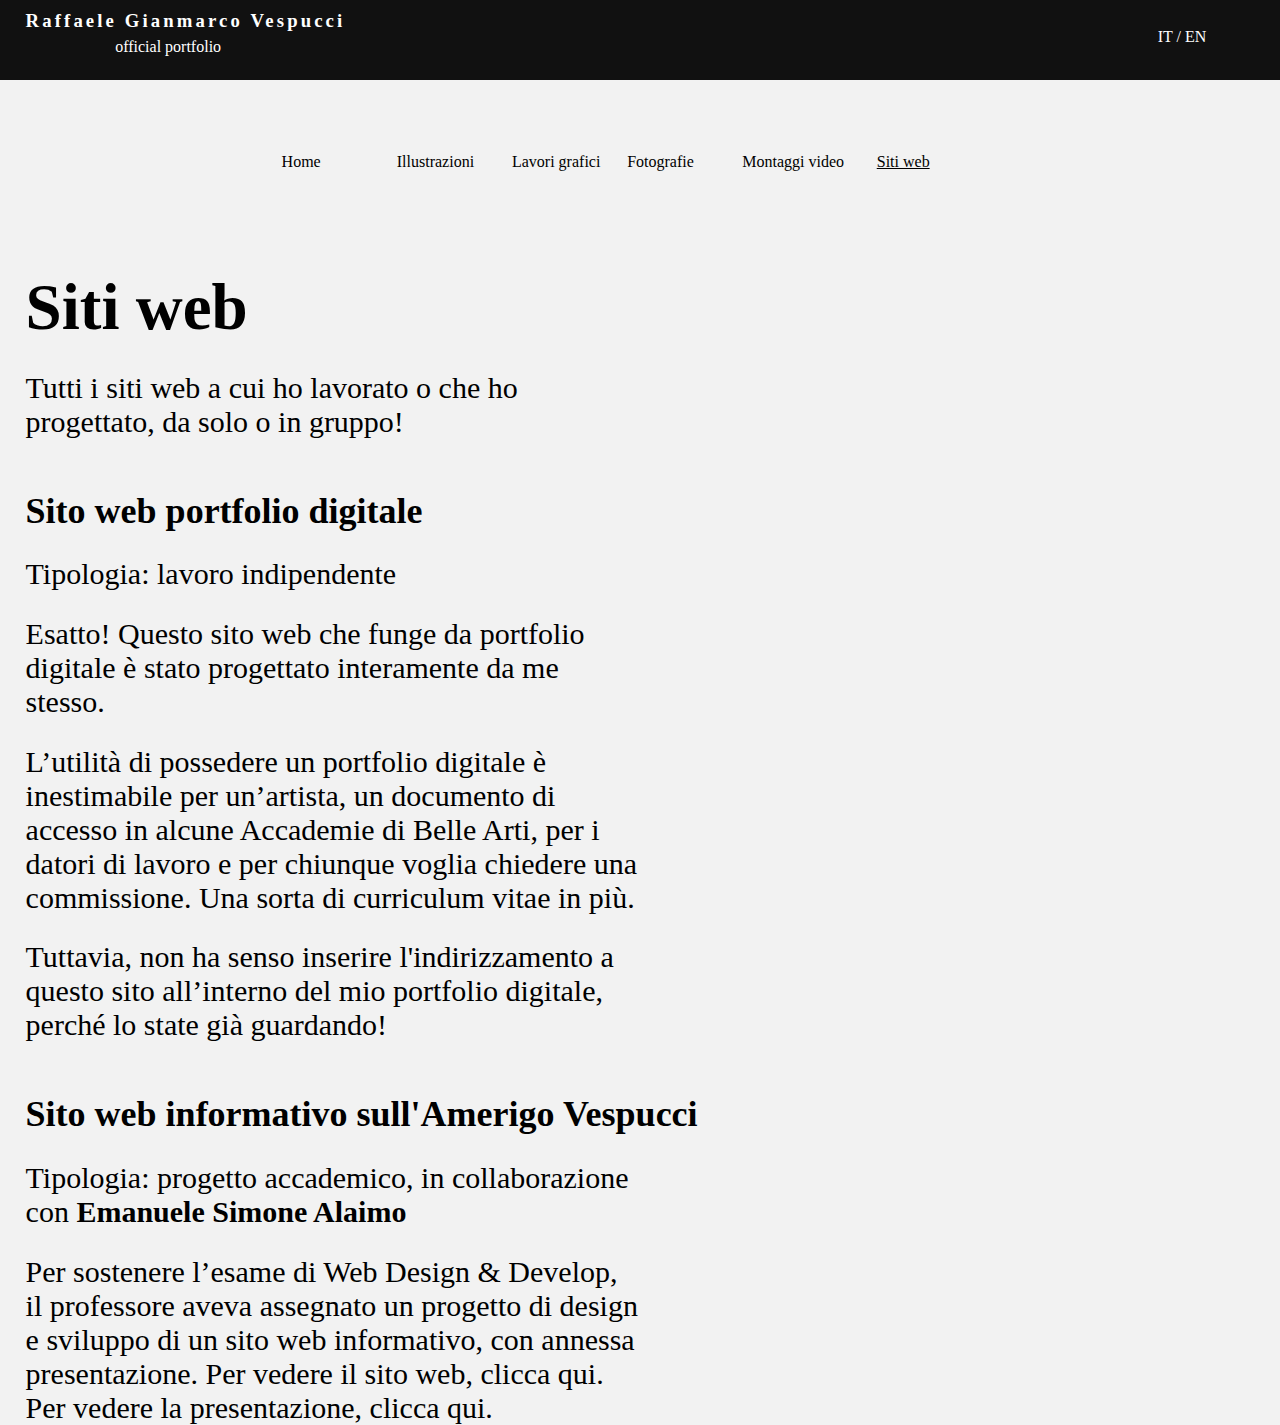
==== siti.html @ e05b75ca "update HTML, CSS" ====
<html>
    <head>
        <title>Siti web</title>
        <meta charset="UTF-8">
        <link rel="stylesheet" href="stile.css">
        <meta name="viewport" content="width=device-width, initial-scale=1.0">
    </head>
    <body>
        <header>
            <h3>Raffaele Gianmarco Vespucci</h3>
            <p>official portfolio</p>
            <div class="lang">
                <p>IT / EN</p>
            </div>
        </header>
        <nav>
            <ul>
                <li><a href="index.html">Home</a></li>
                <li><a href="illustrazioni.html">Illustrazioni</a></li>
                <li><a href="graphics.html">Lavori grafici</a></li>
                <li><a href="foto.html">Fotografie</a></li>
                <li><a href="video.html">Montaggi video</a></li>
                <li class="corrente"><a href="#">Siti web</a></li>
            </ul>
        </nav>
        <div class="testo">
            <h1>Siti web</h1>
            <p>Tutti i siti web a cui ho lavorato o che ho progettato, da solo o in gruppo!</p>
        </div>
        <div class="testo">
            <h2>Sito web portfolio digitale</h2>
            <p>Tipologia: lavoro indipendente</p>
            <p>Esatto! Questo sito web che funge da portfolio digitale è stato progettato interamente da me stesso.</p>
            <p>L’utilità di possedere un portfolio digitale è inestimabile per un’artista, un documento di accesso in alcune Accademie di Belle Arti, per i datori di lavoro e per chiunque voglia chiedere una commissione. Una sorta di curriculum vitae in più.</p>
            <p>Tuttavia, non ha senso inserire l'indirizzamento a questo sito all’interno del mio portfolio digitale, perché lo state già guardando!</p>
        </div>
        <div class="testo">
            <h2>Sito web informativo sull'Amerigo Vespucci</h2>
            <p>Tipologia: progetto accademico, in collaborazione con <b>Emanuele Simone Alaimo</b></p>
            <p>Per sostenere l’esame di Web Design & Develop, il professore aveva assegnato un progetto di design e sviluppo di un sito web informativo, con annessa presentazione. Per vedere il sito web, clicca qui. Per vedere la presentazione, clicca qui.</p>
        </div>
    </body>
</html>
---- stile.css ----
body{
    background-color: #F2F2F2;
}

header{
    background-color: #111111;
    width: 100%;
    height: 80px;
    position: absolute;
    color: #FFFFFF;
    font-family: Display_Regular;
}

header h3{
    font-family: Display_Bold;
    letter-spacing: 3.12px;
    margin-left: 2%;
    margin-top: 10px;
}

header p{
    font-size: 16px;
    margin-left: 9%;
    margin-top: 0.5%;
}

div.lang{
    width: 5%;
    font-family: Display_Medium;
    right: 5%;
    position: absolute;
    top: 35%;
}

*{
    margin: 0;
    padding: 0;
    text-decoration: none;
}

nav{
    width: 75%;
    height: 80px;
    top: 17%;
    position: absolute;
    font-family: Display_Regular;
    margin-bottom: 18%;
    left: 22%;
}

ul{
    list-style: none;
}

nav ul{
    display: grid;
    grid-template-columns: 12% 12% 12% 12% 14% 12%;
    list-style-type: none;
}

nav li a{
    color: #000000;
}

nav li a:hover{
    text-decoration: underline;
}

nav li.corrente{
    text-decoration: underline;
}

section.hero{
    background-color: #D9D9D9;
    width: 100%;
    height: 50%;
    position: relative;
    margin-bottom: 15%;
    top: 25%;
}

div.testo_home h1, div.testo_home h2, div.testo h1, div.testo h2{
    margin-bottom: 2%;
}

div.testo{
    position: relative;
    margin-bottom: 4%;
    left: 2%;
    top: 30%;
}

div.testo_home p, div.testo p{
    font-family: Text_Regular;
    font-size: 30px;
    width: 48%;
    margin-bottom: 2%;
}

div.testo_home h1, div.testo h1{
    font-family: Display_Bold;
    font-size: 65px;
    width: 40%;
}

div.testo_home{
    font-family: Display_Medium;
    font-size: 26px;
    margin-left: 2%;
    margin-bottom: 4%;
}

div.testo h2{
    font-family: Display_Medium;
    font-size: 36px;
}

div.localnav{
    font-family: Text_Regular;
    font-size: 32px;
    margin-bottom: 15%;
    margin-left: 2%;
}

div.localnav ul{
    display: grid;
    grid-template-columns: auto;
    gap: 20%;
}

div.localnav ul li a{
    color: #000000;
}

div.localnav ul li a:hover{
    text-decoration: underline;
}

footer{
    background-color: #111111;
    width: 100%;
    height: 200px;
    color: #FFFFFF;
    padding-top: 20px;
    padding-bottom: 30px;
    margin: 0;
}

footer h3{
    font-family: Display_Bold;
    letter-spacing: 3.12px;
    margin-left: 2%;
    top: 50px;
    position: relative;
}

footer p{
    font-size: 16px;
    margin-left: 9%;
    top: 55px;
    font-family: Display_Regular;
    position: relative;
}

footer div.grid{
    position: relative;
    width: auto;
    margin: auto;
    margin-left: 40%;
    display: grid;
    grid-template-columns: 35% 35% 30%;
}

footer div.grid div h4{
    font-family: Text_Medium;
    font-size: 20px;
}

footer div.grid div li{
    font-family: Text_Regular;
    font-size: 17px;
}

footer div.grid div li a{
    color: #FFFFFF;
}

footer div.grid div li a:hover{
    text-decoration: underline;
}

footer div.grid div img{
    width: 17px;
    height: 17px;
}

footer div.grid div p{
    width: 255%;
    right: 80%;
}

footer div.grid div.grid_social{
    display: grid;
    grid-template-columns: 8% 8%;
}

@font-face {
    font-family: Display_Regular;
    src: url(font/display/HelveticaNowDisplay-Regular.otf);
}

@font-face {
    font-family: Display_Bold;
    src: url(font/display/HelveticaNowDisplay-Bold.otf);
    font-weight: bold;
}

@font-face {
    font-family: Display_Medium;
    src: url(font/display/HelveticaNowDisplay-Medium.otf);
    font-weight: medium;
}

@font-face {
    font-family: Text_Regular;
    src: url(font/text/HelveticaNowText-Regular.otf);
}

@font-face {
    font-family: Text_Medium;
    src: url(font/text/HelveticaNowText-Medium.otf);
    font-weight: bold;
}
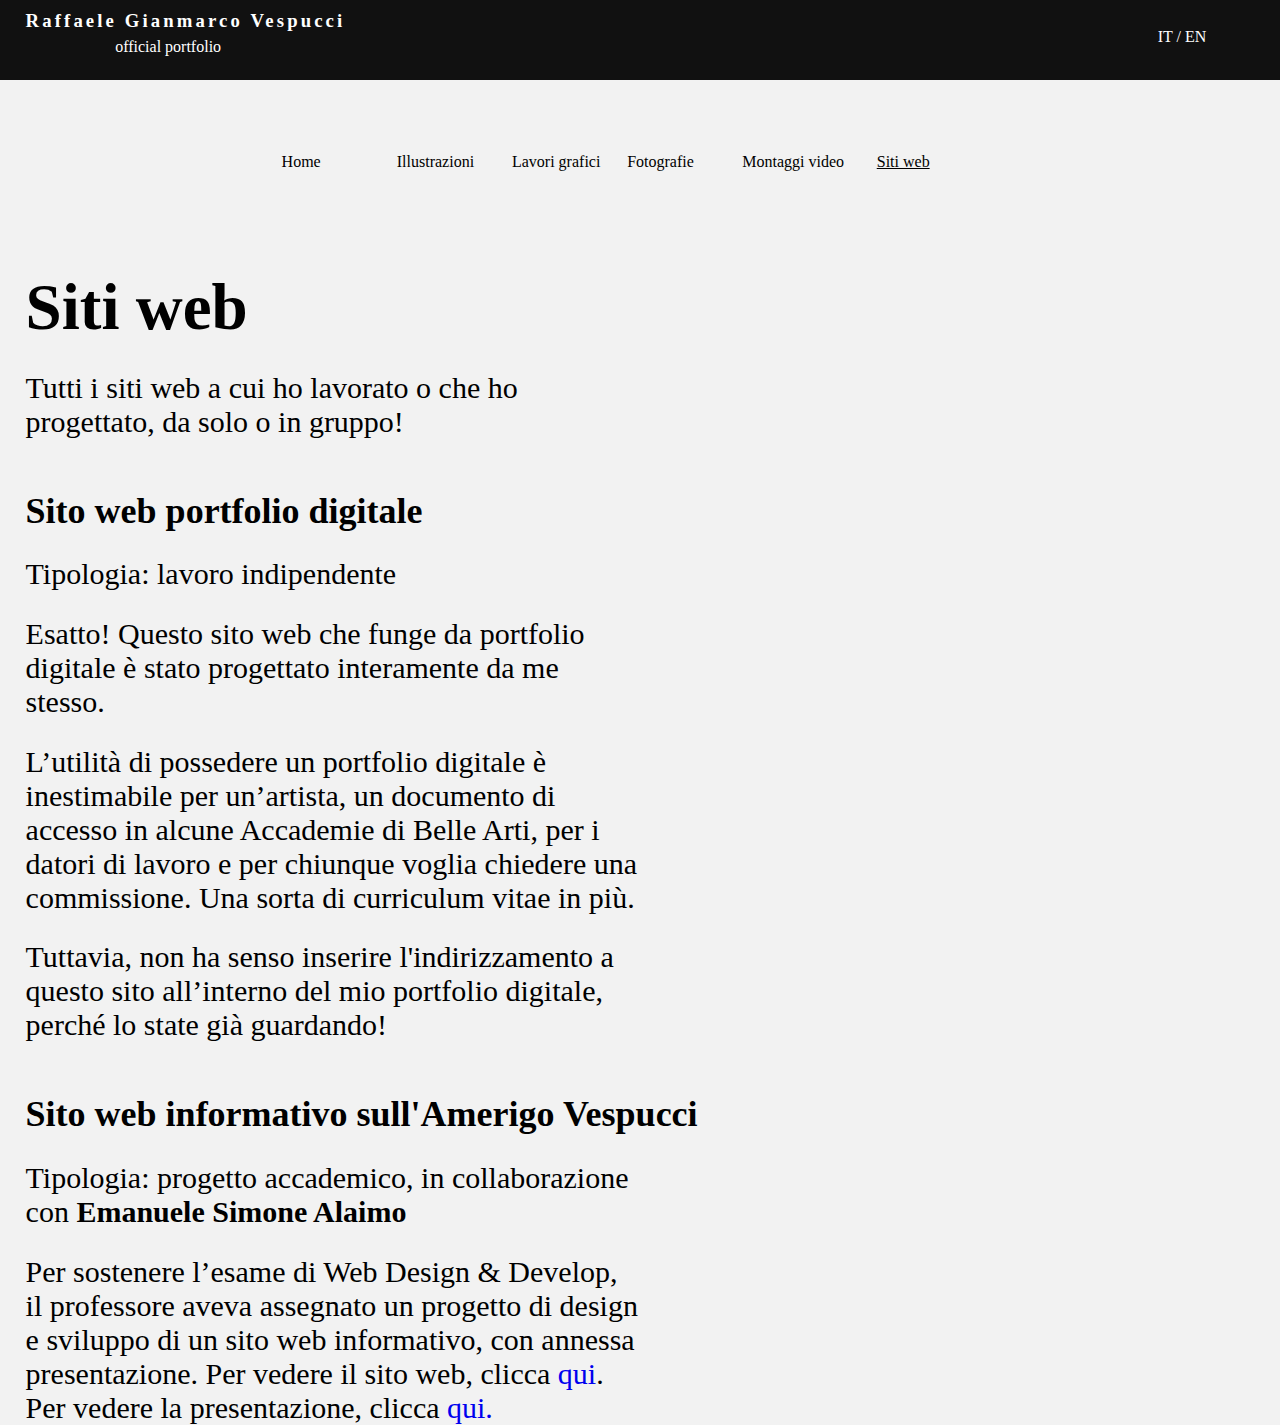
==== commit e504cd79: "update html" ====
--- a/siti.html
+++ b/siti.html
@@ -37,7 +37,7 @@
         <div class="testo">
             <h2>Sito web informativo sull'Amerigo Vespucci</h2>
             <p>Tipologia: progetto accademico, in collaborazione con <b>Emanuele Simone Alaimo</b></p>
-            <p>Per sostenere l’esame di Web Design & Develop, il professore aveva assegnato un progetto di design e sviluppo di un sito web informativo, con annessa presentazione. Per vedere il sito web, clicca qui. Per vedere la presentazione, clicca qui.</p>
+            <p>Per sostenere l’esame di Web Design & Develop, il professore aveva assegnato un progetto di design e sviluppo di un sito web informativo, con annessa presentazione. Per vedere il sito web, clicca <a href="https://raffa-exe.github.io/Amerigo-Vespucci/">qui</a>. Per vedere la presentazione, clicca <a href="https://www.figma.com/proto/Zdh12ohTkOPIUutNqvQMhe/Sito-web?node-id=0-1&t=OICuYcYuCNg5oGov-1">qui.</a></p>
         </div>
     </body>
 </html>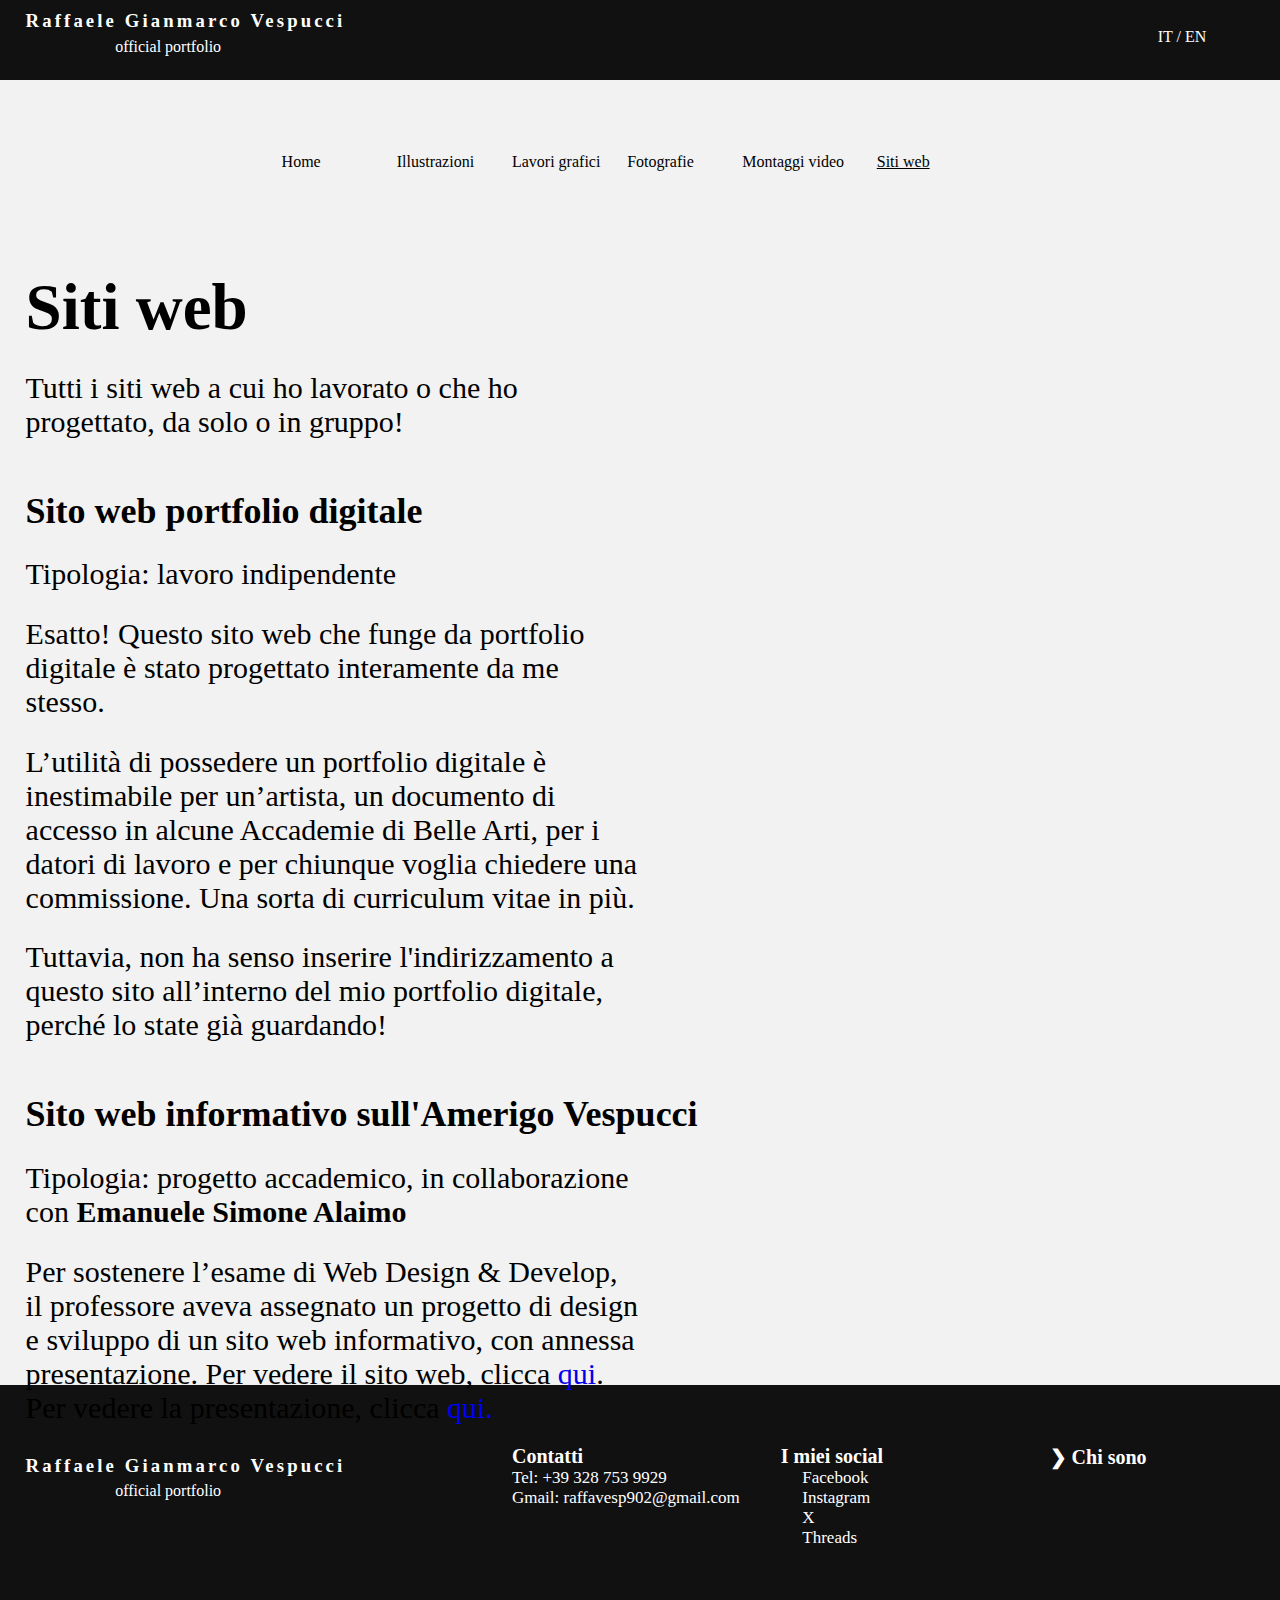
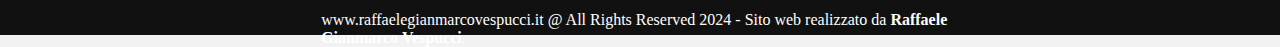
==== commit b581a2f1: "update HTML, CSS" ====
--- a/siti.html
+++ b/siti.html
@@ -7,8 +7,8 @@
     </head>
     <body>
         <header>
-            <h3>Raffaele Gianmarco Vespucci</h3>
-            <p>official portfolio</p>
+            <a href="index.html"><h3>Raffaele Gianmarco Vespucci</h3>
+            <p>official portfolio</p></a>
             <div class="lang">
                 <p>IT / EN</p>
             </div>
@@ -40,4 +40,45 @@
             <p>Per sostenere l’esame di Web Design & Develop, il professore aveva assegnato un progetto di design e sviluppo di un sito web informativo, con annessa presentazione. Per vedere il sito web, clicca <a href="https://raffa-exe.github.io/Amerigo-Vespucci/">qui</a>. Per vedere la presentazione, clicca <a href="https://www.figma.com/proto/Zdh12ohTkOPIUutNqvQMhe/Sito-web?node-id=0-1&t=OICuYcYuCNg5oGov-1">qui.</a></p>
         </div>
     </body>
+    <footer>
+        <h3>Raffaele Gianmarco Vespucci</h3>
+        <p>official portfolio</p>
+        <div class="grid">
+            <div>
+                <h4>Contatti</h4>
+                <ul>
+                    <li>
+                        Tel: <a href="tel: +39 3287539929">+39 328 753 9929</a>
+                    </li>
+        
+                    <li>
+                        Gmail: <a href="mailto:raffavesp902@gmail.com">raffavesp902@gmail.com</a>
+                    </li>
+                </ul>
+            </div>
+            <div>
+                <h4>I miei social</h4>
+                <div class="grid_social">
+                    <ul>
+                        <li><img src="icons/facebook.png"> </li>
+                        <li> <img src="icons/instagram.png"> </li>
+                        <li><img src="icons/x.png"> </li>
+                        <li><img src="icons/threads.png"> </li>
+                    </ul>
+                    <ul>
+                        <li> Facebook </li>
+                        <li> Instagram </li>
+                        <li> X </li>
+                        <li> Threads </li>
+                    </ul>
+                </div>
+            </div>
+            <div>
+                <a href="chisono.html"><h4>&#10095 Chi sono</h4></a>
+            </div>
+            <div>
+                <p>www.raffaelegianmarcovespucci.it @ All Rights Reserved 2024 - Sito web realizzato da <b>Raffaele Gianmarco Vespucci</b>.</p>
+            </div>
+        </div>
+    </footer>
 </html>--- a/stile.css
+++ b/stile.css
@@ -9,6 +9,10 @@
     position: absolute;
     color: #FFFFFF;
     font-family: Display_Regular;
+}
+
+header a{
+    color: #FFFFFF;
 }
 
 header h3{
@@ -136,6 +140,16 @@
     text-decoration: underline;
 }
 
+div.immagine{
+    width: 100%;
+    position: relative;
+    margin-top: 15%;
+}
+
+div.immagine img{
+    margin-left: 35%;
+}
+
 footer{
     background-color: #111111;
     width: 100%;
@@ -144,6 +158,7 @@
     padding-top: 20px;
     padding-bottom: 30px;
     margin: 0;
+    margin-top: 18%;
 }
 
 footer h3{
@@ -181,11 +196,11 @@
     font-size: 17px;
 }
 
-footer div.grid div li a{
-    color: #FFFFFF;
-}
-
-footer div.grid div li a:hover{
+footer a{
+    color: #FFFFFF;
+}
+
+footer a:hover{
     text-decoration: underline;
 }
 
